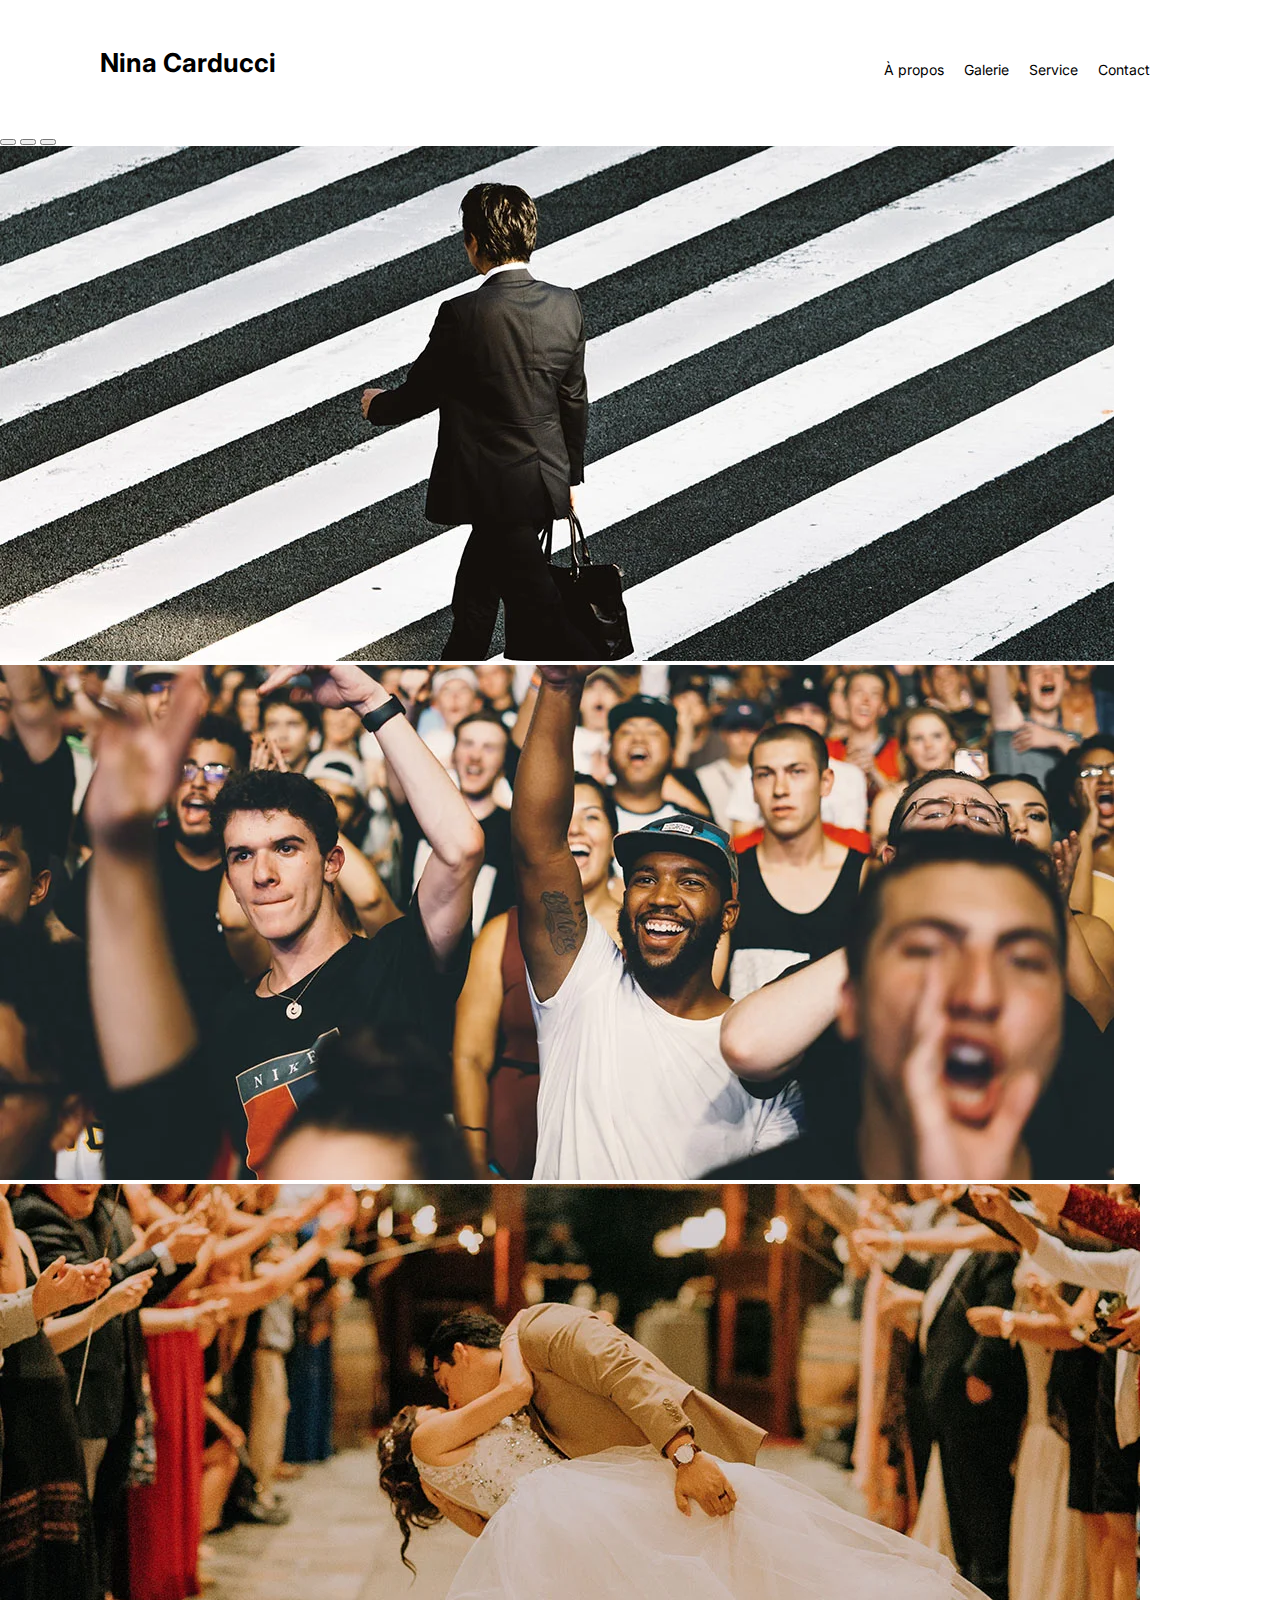
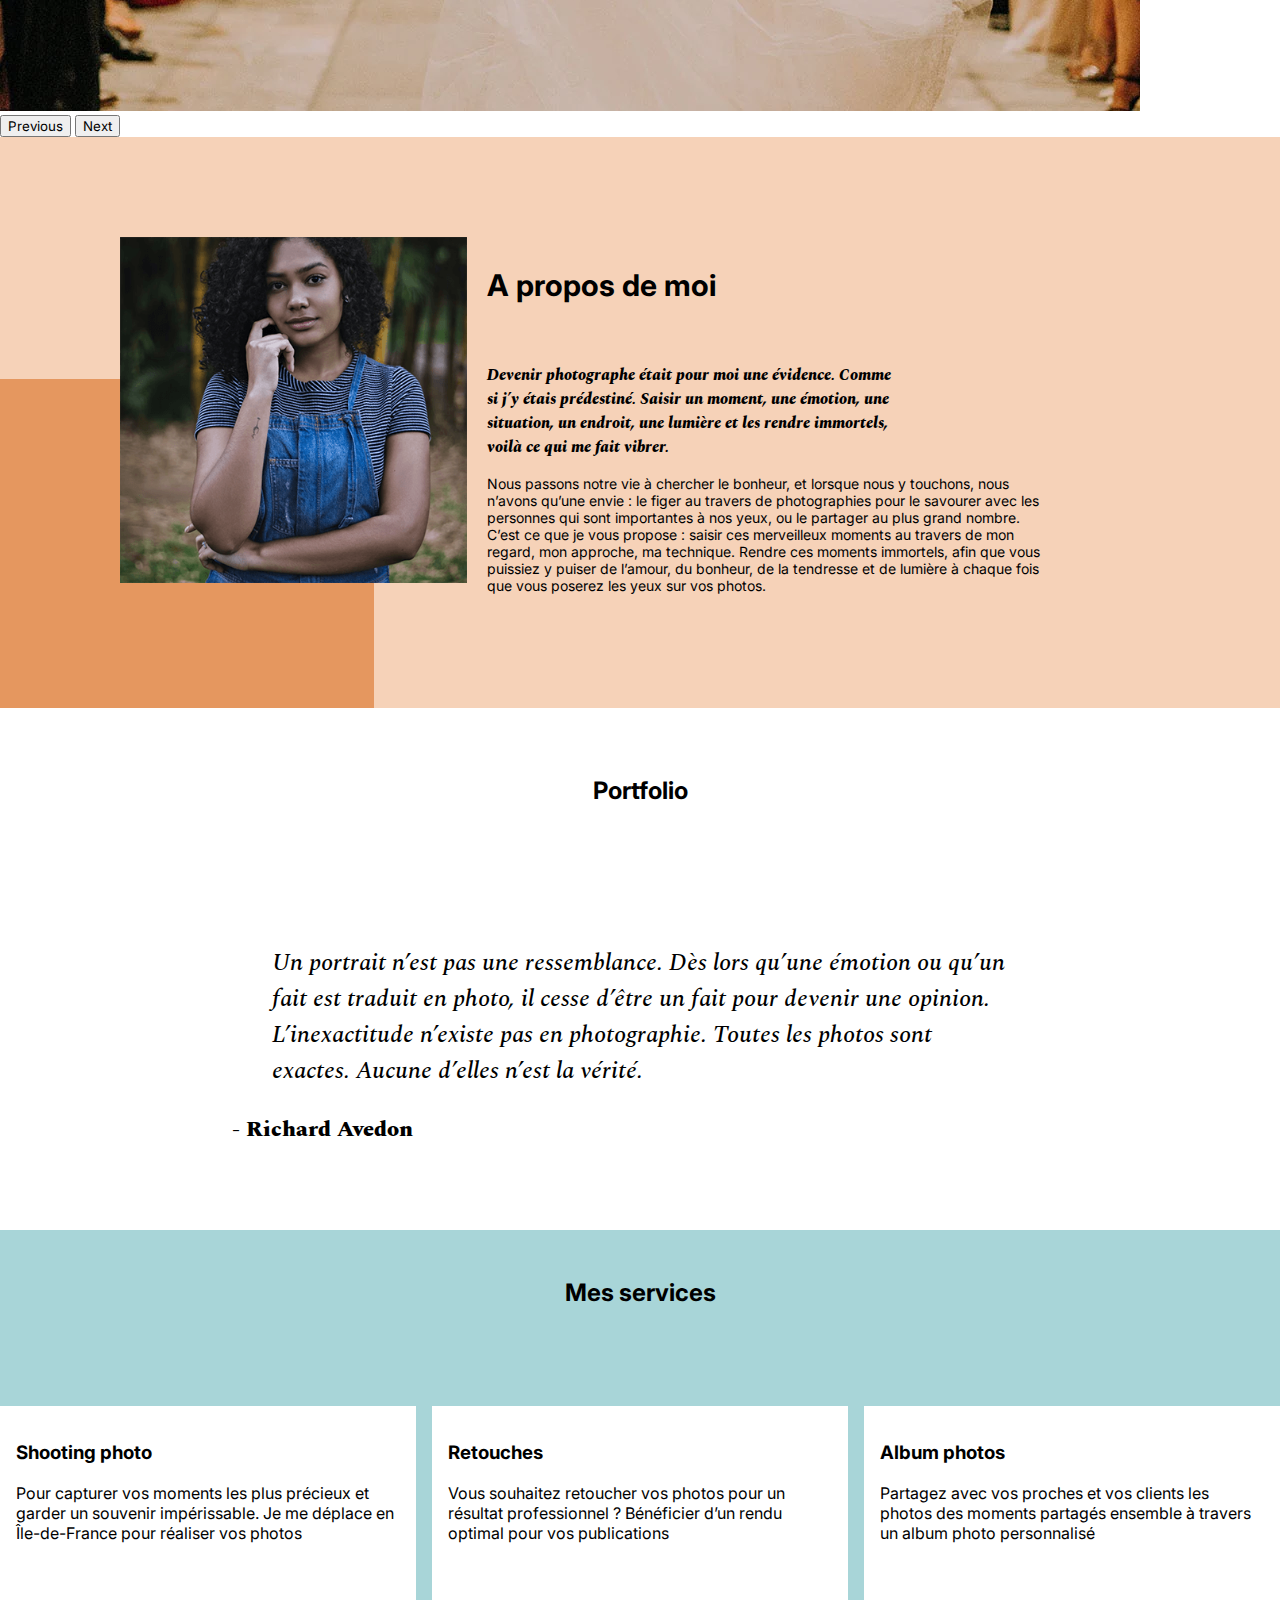
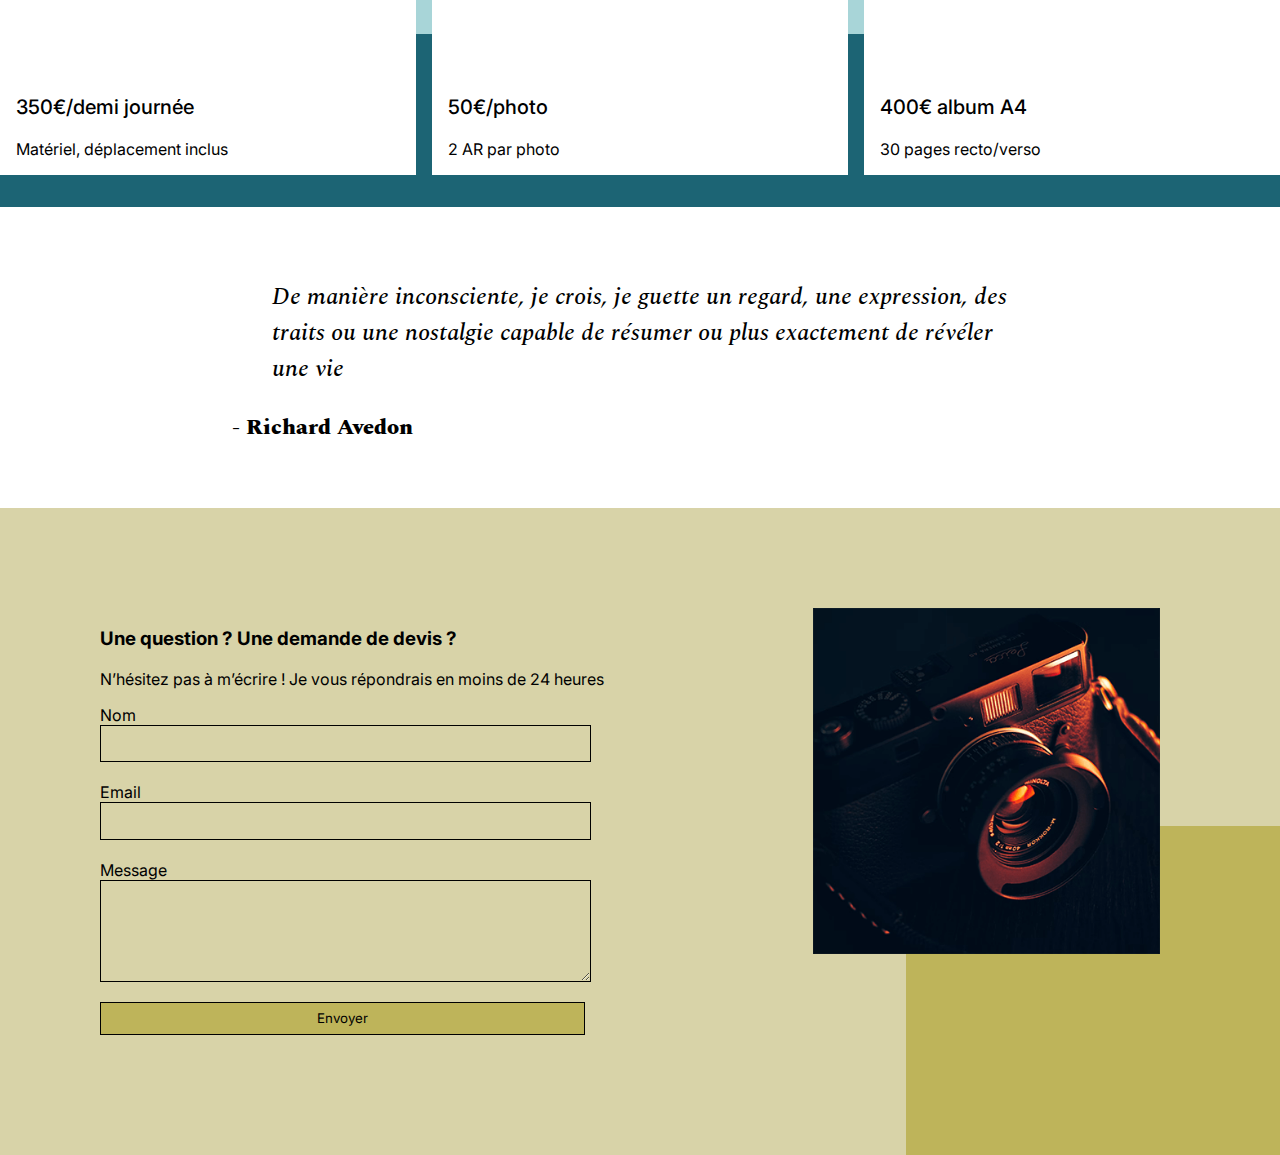
==== index.html @ 62bdb38e "amélioration de la sémantique du code html" ====
<!DOCTYPE html>
<html lang="fr">
<head>
	<meta name="viewport" content="width=device-width, initial-scale=1.0">
	<meta name="description" content="Photographe sur Bordeaux, je me déplace pour tous vos événements : mariage, baptême, concert, portrait de famille. Je propose mes services aux professionnels et particuliers">
	<link rel="stylesheet" href="./assets/bootstrap/bootstrap.css">
	<link rel="stylesheet" href="./assets/style.css">
	<link rel="preconnect" href="https://fonts.googleapis.com">
	<link rel="preconnect" href="https://fonts.gstatic.com" crossorigin>
	<link href="https://fonts.googleapis.com/css2?family=Inter&family=Spectral:ital,wght@0,400;1,300;1,400;1,800&display=swap" rel="stylesheet">
	<meta charset="UTF-8">
	<script src="./assets/bootstrap/bootstrap.bundle.js"></script>
	<script src="https://code.jquery.com/jquery-3.4.1.min.js" integrity="sha256-CSXorXvZcTkaix6Yvo6HppcZGetbYMGWSFlBw8HfCJo=" crossorigin="anonymous"></script>
	<script src="./assets/maugallery.js"></script>
	<script src="./assets/scripts.js"></script>
	<title>Nina Carducci, photographe événementiel sur Bordeaux</title>
</head>
<body>
<header class="top-header">
	<h1 class="name">Nina Carducci</h1>
	<nav class="nav">   
		<ul>
			<li><a href="#about">À propos</a></li>
			<li><a href="#gallery">Galerie</a></li>
			<li><a href="#services">Service</a></li>
			<li><a href="#contact">Contact</a></li>
			<li><a class="social-link" href="https://www.instagram.com/ninacarducci.photo/?hl=fr" target="_blank"><img src="assets/images/instagram.png" alt=""></a></li>
		</ul>
	</nav>
</header>

<div id="header">
	<div id="carouselExampleIndicators" class="carousel slide" data-bs-ride="carousel">
		<div class="carousel-indicators">
			<button type="button" data-bs-target="#carouselExampleIndicators" data-bs-slide-to="0" class="active" aria-current="true" aria-label="Slide 1"></button>
			<button type="button" data-bs-target="#carouselExampleIndicators" data-bs-slide-to="1" aria-label="Slide 2"></button>
			<button type="button" data-bs-target="#carouselExampleIndicators" data-bs-slide-to="2" aria-label="Slide 3"></button>
		</div>
		<div class="carousel-inner">
			<div class="carousel-item active">
				<img src="./assets/images/slider/ryoji-iwata-1114.webp" class="d-block w-100" alt="...">
			</div>
			<div class="carousel-item">
				<img src="./assets/images/slider/nicholas-green-1114.webp" class="d-block w-100" alt="...">
			</div>
			<div class="carousel-item">
				<img src="./assets/images/slider/edward-cisneros-1114.webp" class="d-block w-100" alt="...">
			</div>
		</div>
		<button class="carousel-control-prev" type="button" data-bs-target="#carouselExampleIndicators" data-bs-slide="prev">
			<span class="carousel-control-prev-icon" aria-hidden="true"></span>
			<span class="visually-hidden">Previous</span>
		</button>
		<button class="carousel-control-next" type="button" data-bs-target="#carouselExampleIndicators" data-bs-slide="next">
			<span class="carousel-control-next-icon" aria-hidden="true"></span>
			<span class="visually-hidden">Next</span>
		</button>
	</div>
</div>
<section id="about">
	<div class="picture left">
		<img src="./assets/images/nina-460.png">
	</div>
	<div id="about-me">
		<h2 class="about-me__title">A propos de moi</h2>
		<p class="about-me__introduction">Devenir photographe était pour moi une évidence. Comme si j’y étais prédestiné. Saisir un moment, une émotion, une situation, un endroit, une lumière et les rendre immortels, voilà ce qui me fait vibrer.</p>
		<p>Nous passons notre vie à chercher le bonheur, et lorsque nous y touchons, nous n’avons qu’une envie : le figer au travers de photographies pour le savourer avec les personnes qui sont importantes à nos yeux, ou le partager au plus grand nombre.
		C’est ce que je vous propose : saisir ces merveilleux moments au travers de mon regard, mon approche, ma technique. Rendre ces moments immortels, afin que vous puissiez y puiser de l’amour, du bonheur, de la tendresse et de lumière à chaque fois que vous poserez les yeux sur vos photos.</p>
	</div>
</section>

<section id="gallery">
	<h2 class="title">Portfolio</h2>
	<div class="container py-3">
		<div class="gallery" style="display: none">
			<img data-gallery-tag="Concert" class="gallery-item" src="./assets/images/gallery/concerts/concert-aaron-paul-621.webp">
			<img data-gallery-tag="Entreprises" class="gallery-item" src="./assets/images/gallery/entreprise/entreprise-ali-morshedlou-466.webp">
			<img data-gallery-tag="Entreprises" class="gallery-item" src="./assets/images/gallery/entreprise/entreprise-jason-goodman-466.webp">
			<img data-gallery-tag="Mariages" class="gallery-item" src="./assets/images/gallery/mariage/mariage-hannah-busing-466.webp">
			<img data-gallery-tag="Portrait" class="gallery-item" src="./assets/images/gallery/portraits/portrait-ade-tunji-466.webp">
			<img data-gallery-tag="Mariages" class="gallery-item" src="./assets/images/gallery/mariage/mariage-jakob-owens-466.webp">
			<img data-gallery-tag="Portrait" class="gallery-item" src="./assets/images/gallery/portraits/portrait-nino-van-prattenburg-466.webp">
			<img data-gallery-tag="Concert" class="gallery-item" src="./assets/images/gallery/concerts/concert-austin-neill-311.webp">
			<img data-gallery-tag="Entreprises" class="gallery-item" src="./assets/images/gallery/entreprise/entreprise-mateus-campos-felipe-466.webp">
		</div>
	</div>
	<div class="quote">
		<figure>
			<blockquote>
				<p class="quote__text">Un portrait n’est pas une ressemblance. Dès lors qu’une émotion ou qu’un fait est traduit en photo, il cesse d’être un fait pour devenir une opinion. L’inexactitude n’existe pas en photographie. Toutes les photos sont exactes. Aucune d’elles n’est la vérité.</p>
			</blockquote>
			<figcaption class="quote__author">- Richard Avedon</figcaption>
		</figure>
	</div>
</section>
<section id="services">
	<h2 class="title">Mes services</h2>
	<div class="container">
		<article class="service">
			<div class="service__description">
				<h3>Shooting photo</h3>
				<p>Pour capturer vos moments les plus précieux et garder un souvenir impérissable. Je me déplace en Île-de-France pour réaliser vos photos</p>
			</div>
			<div class="service__price">
				<p>350€/demi journée</p>
				<span>Matériel, déplacement inclus</span>
			</div>
		</article>
		<article class="service">
			<div class="service__description">
				<h3>Retouches</h3>
				<p>Vous souhaitez retoucher vos photos pour un résultat professionnel ? Bénéficier d’un rendu optimal pour vos publications</p>
			</div>
			<div class="service__price">
				<p>50€/photo</p>
				<span>2 AR par photo</span>
			</div>
		</article>
		<article class="service">
			<div class="service__description">
				<h3>Album photos</h3>
				<p>Partagez avec vos proches et vos clients les photos des moments partagés ensemble à travers un album photo personnalisé</p>
			</div>
			<div class="service__price">
				<p>400€ album A4</p>
				<span>30 pages recto/verso</span>
			</div>
		</article>
	</div>
</section>
<div class="quote">
	<figure>
		<blockquote>
			<p class="quote__text">De manière inconsciente, je crois, je guette un regard, une expression, des traits ou une nostalgie capable de résumer ou plus exactement de révéler une vie</p>
		</blockquote>
		<figcaption class="quote__author">- Richard Avedon</figcaption>
	</figure>
</div>
<footer id="contact">
	<div class="container">
		<div class="form-container">
			<h3>Une question ? Une demande de devis ?</h3>
			<p> N’hésitez pas à m’écrire ! Je vous répondrais en moins de 24 heures</p>
			<form method="post">
				<label for="nom">Nom</label>
				<input type="text" name="nom" id="nom">
				<label for="email">Email</label>
				<input type="email" name="email" id="email">
				<label for="message">Message</label>
				<textarea name="message" id="message" cols="30" rows="10"></textarea>
				<input type="submit" value="Envoyer">
			</form>
		</div>
		<div class="picture right">
			<img src="./assets/images/camera-425.png">
		</div>
	</div>
</footer>
</body>
</html>
---- assets/style.css ----
body {
	max-width: 1920px;
	margin: auto;
}
* {
	font-family: 'Inter';
	font-style: normal;
}
.top-header {
	background-color: white;
	position: sticky;
	top:0;
	z-index: 1000;
	display: flex;
	justify-content: space-between;
	padding-inline: 100px;
	padding-block: 30px;
	align-items: center;
}

.top-header .name {
	font-size: 26px;
}

.nav ul {
	display: flex;
	list-style-type: none;
	font-size: 14px;
	margin-bottom: 0;
}

.nav li {
	padding-inline: 10px;
}

.nav a {
	text-decoration: none;
	color: #000
}

.social-link img {
	width: 20px;
}

#about {
	display: flex;
	background-color: #F6D2B8;
	padding-inline: 100px;
	padding-block: 100px;
	position: relative;
}

.picture.left::before {
	content: ' ';
	background-color: #E5975F;
	width: 374px;
	height: 329px;
	position: absolute;
	bottom: 0;
	left: 0;
	z-index: -1;
}

.picture {
	flex: 1;
	margin: 0 20px;
	z-index: 0;
}

.picture img {
	width: 100%;

}
#about-me {
	flex: 2
}
.about-me__title {
	margin-top: 1em;
	margin-bottom: 60px;
	font-size: 30px;
}
#about-me p:nth-of-type(2) {
	width: 80%;
	font-size: 14px;
}

.about-me__introduction {
	font-family: 'Spectral';
	font-weight: 800;
	font-style: italic;
	font-size: 16px;
	width: 60%;
}


#gallery {
	/*	min-height: 100vh; */
}
.title{
	text-align: center;
	padding-block: 2em;
}
.gallery .nav {
	justify-content: center;
}
.nav-pills .nav-link.active, .nav-pills .show > .nav-link {
	color: #fff;
	background-color: #BEB45A;
	border-radius:0 ;
}
.nav-pills .nav-link {
	color: #000
}
.item-column {
	position: relative;
	margin-bottom: 0 !important;
	padding: 0;
}
.item-column::after{
	content: "";
	display: block;
	padding-bottom: 100%;

}
.gallery-item {
	position: absolute;
	width: 100%;
	height: 100%;
	object-fit: cover;
	padding: .5em;
}
.mg-prev, .mg-next {
	width: 30px;
	height: 30px;
	border-radius: 00%;
	justify-content: center;
	align-items: center;
	display: flex;
	font-size: 24px;
}

.quote {
	font-family: 'Spectral';
	font-style: italic;
	width: 70%;
	margin: auto;
	padding-block: 3em;
}
.quote__text {
	font-family: Spectral;
	font-style: italic;
	font-weight: 500;
	font-size: 24px;

}
.quote__author {
	font-family: Spectral;
	font-weight: 800;
	font-size: 22px;
}

#services {
	margin: auto;
	background-color: #A8D5D8 ;
	position: relative;
}
#services .container::before{
	content: ' ';
	background-color: #1C6474;
	position: absolute;
	width: 100%;
	height: 30%;
	bottom: 0;
	left: 0;
	z-index: 0;
}

#services .container {
	justify-content: space-between;
	display: flex;
	padding : 2em 0;

}

.service {
	background-color: white;
	max-width: 390px;
	width: 30%;
	height: 337px;
	padding: 1em;
	display: flex;
	flex-direction: column;
	justify-content: space-between;
	z-index: 1;
}

.service__price p{
	font-weight: 500;
	font-size: 20px;
}
#contact {
	margin: auto;
	background-color: #D8D3A8 ;
	position: relative;
	padding-inline: 100px;
	padding-block: 100px;
}

#contact .container {
	display: flex;
}
.picture.right::before {
	content: ' ';
	background-color: #BEB45A;
	width: 374px;
	height: 329px;
	position: absolute;
	bottom: 0;
	right: 0;
	z-index: -1;
}
.form-container {
	flex : 2;

}
form {
	display: flex;
	flex-direction: column;
	width: 70%;
	align-items: flex-start;
}

form input {
	width: 100%;
	background-color: transparent;
	border: solid 1px;
	height: 2.5em;
	margin-bottom: 20px;
}

form textarea {
	width: 100%;
	background-color: transparent;
	border: solid 1px;
	height: 5em;
	line-height: 2.5em;
	font-size: 1.2em;
	margin-bottom: 20px;
}
input[type="submit"] {
	background-color: #BEB45A;
	padding: .5em 1em
}

@media all and (max-width: 1180px) {
	.picture {
		flex : 2;
	}
	#about, #contact .container {
		align-items: center;
	}
	.about-me__title {
		margin-top: 0;
		margin-bottom: 1em;
	}
	#about-me h6, #about-me p {
		width: 100%;
	}
}

@media all and (max-width: 1000px) {
	#about{
		flex-direction: column;

	}
	.picture {
		width: 50%;
	}
	.picture.left::before {
		width: 100%;
		height: 30%;
		position: absolute;
		bottom: auto;
		top: 0;
		left: 0;
		z-index: -1;
	}
	.about-me__title{
		text-align: center;
		margin-top: 1em;
	}
	#services .container {
		flex-direction: column;
	}
	.service {
		width: 100%;
		max-width: 100%;
		height: auto;
		margin: 2em 0
	}
	.service__description{
		margin-bottom: 1em;
	}

	#services .container::before{
		width: 30%;
		height: 100%;
		bottom: 0;
		right: 0;
		left: auto;
		z-index: 0;
	}

	#contact .container {
		flex-direction: column;
	}
	#contact .picture.right {
		margin-top: 1em;
	}
	.picture.right::before {
		width: 100%;
		height: 30%;
		position: absolute;
		bottom: 0;
		right: 0;
		z-index: -1;
	}
}

@media all and (max-width: 650px) {
	.top-header {
		flex-direction: column;
		padding-inline: 0;
	}
	.top-header .nav, .top-header .nav ul {
		width: 100%;
		padding: 0 0 0 0;
	}
	.top-header .nav li {
		flex: 1;
		padding-block: 1em;
		text-align: center;
	}
	.picture.left::before, .picture.right::before {
		height: 150px;
	}
	#services .container {
		align-items: center;
	}
	.service {
		max-width: 90%;
	}
	#about, #contact {
		padding-inline: 2em;
		padding-block: 2em;
	}
	form {
		width: 100%;
	}
	.picture {
		width: 80%;
	}
}
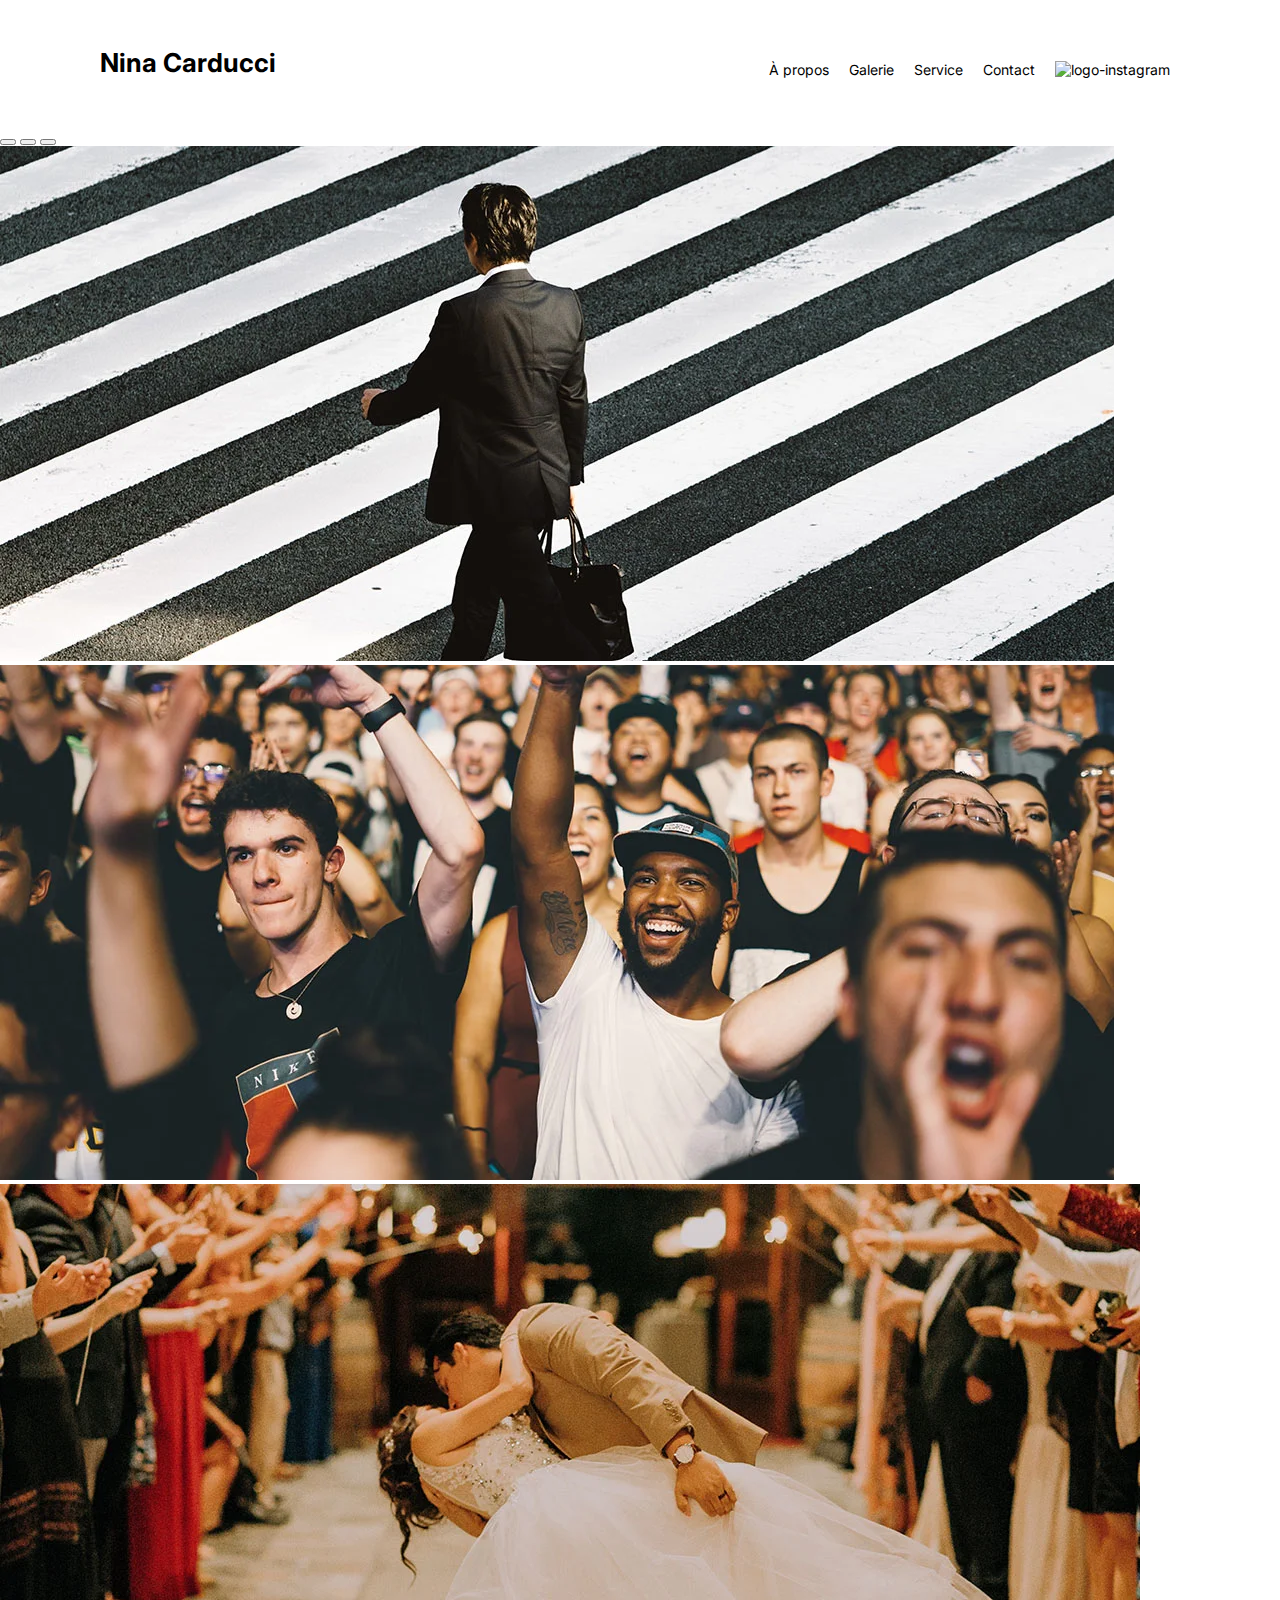
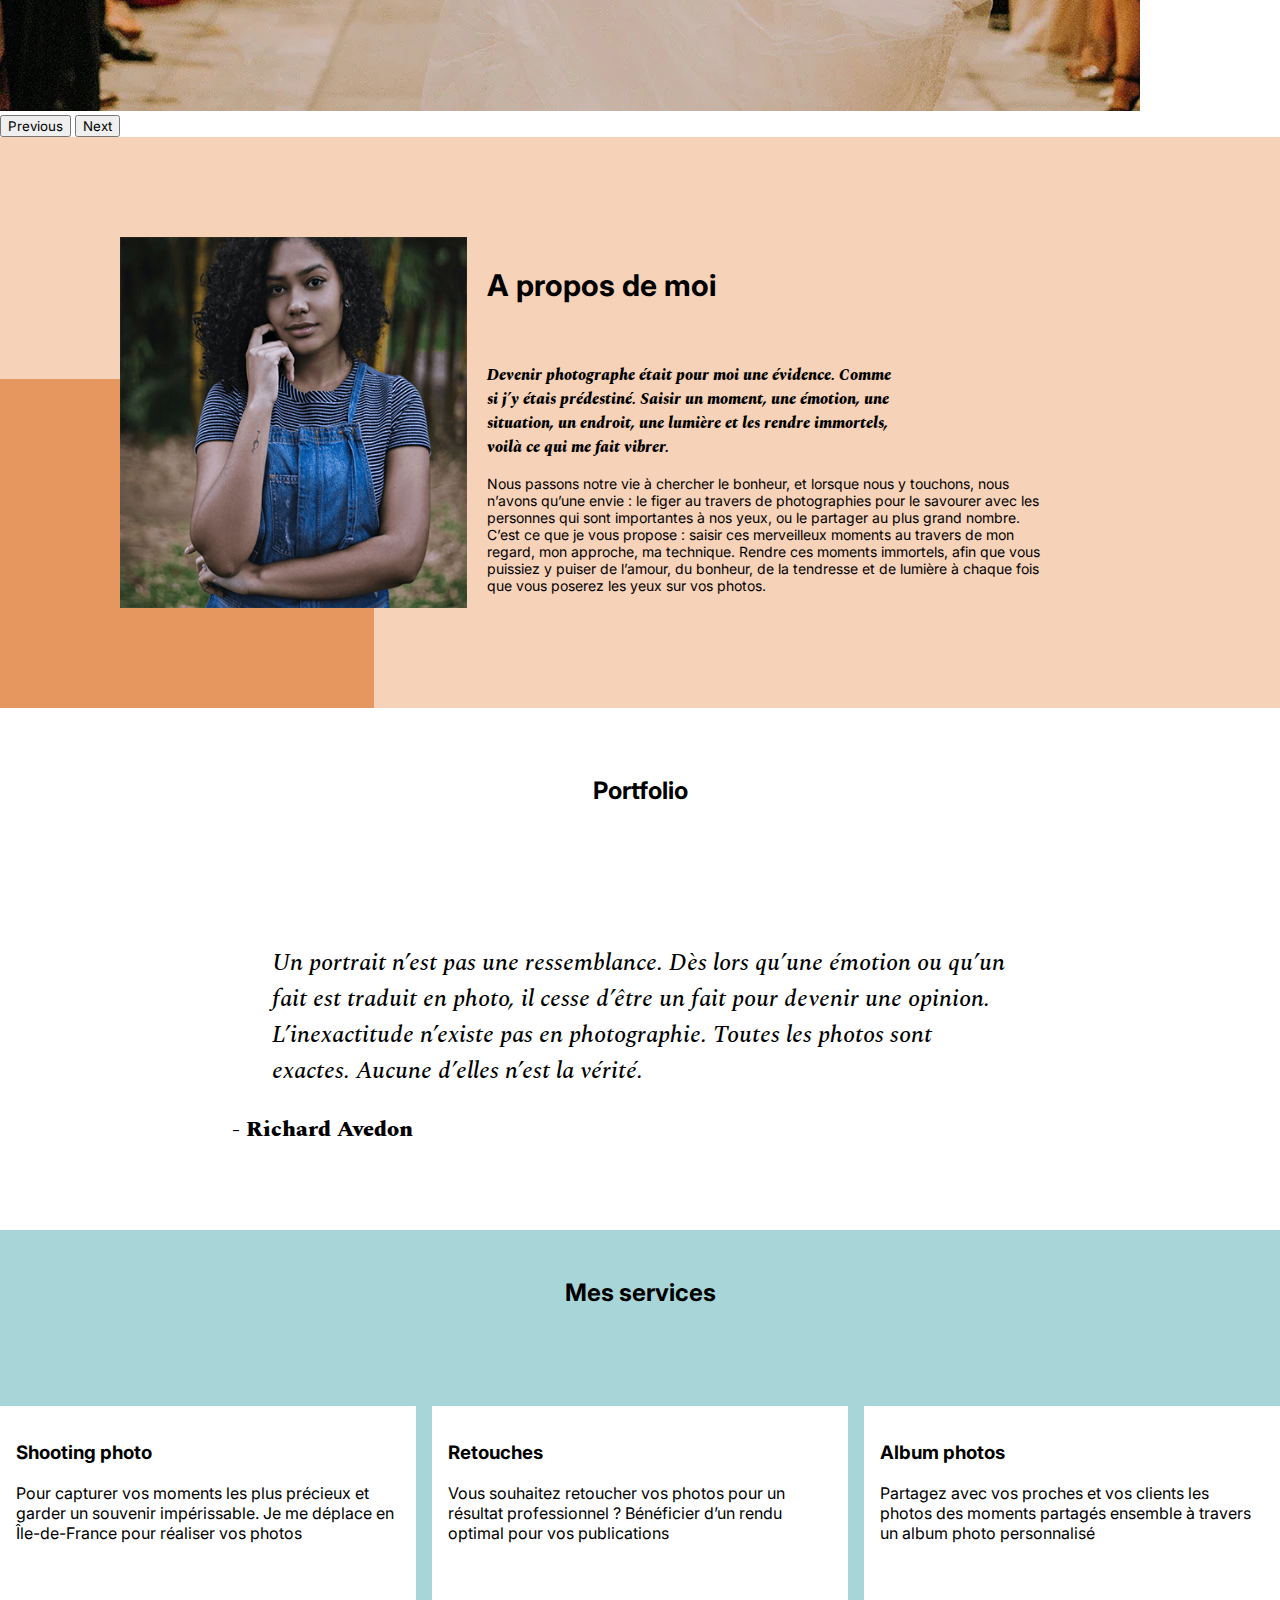
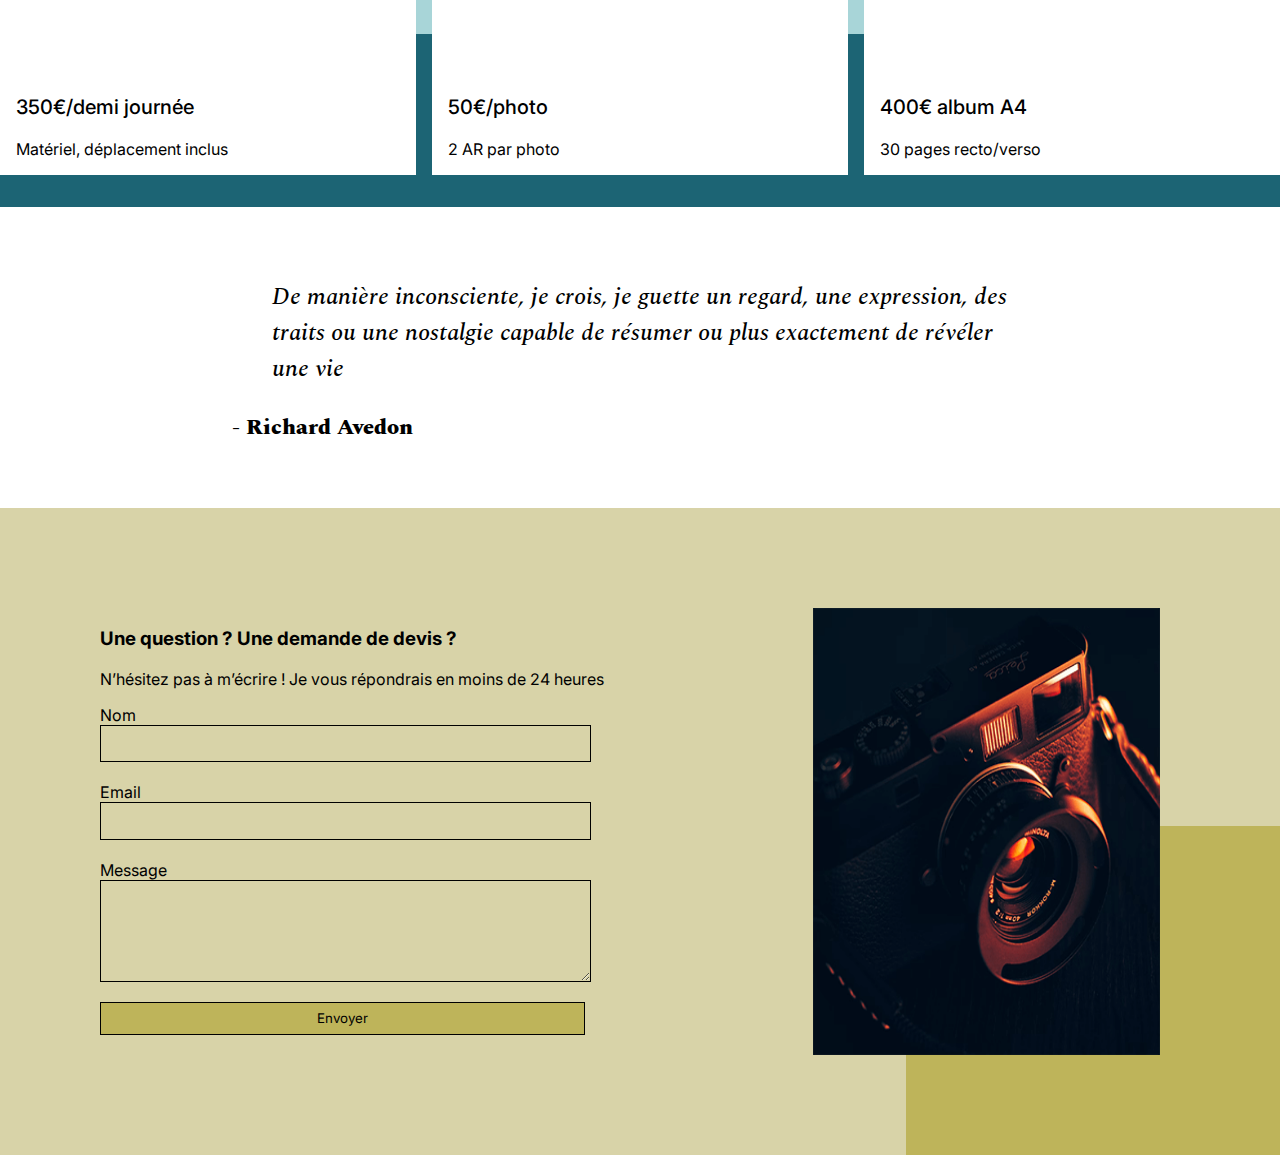
==== commit b7f8db70: "Récupération du cdn de bootstrap" ====
--- a/index.html
+++ b/index.html
@@ -3,16 +3,12 @@
 <head>
 	<meta name="viewport" content="width=device-width, initial-scale=1.0">
 	<meta name="description" content="Photographe sur Bordeaux, je me déplace pour tous vos événements : mariage, baptême, concert, portrait de famille. Je propose mes services aux professionnels et particuliers">
-	<link rel="stylesheet" href="./assets/bootstrap/bootstrap.css">
+	<link href="https://cdn.jsdelivr.net/npm/bootstrap@5.1.3/dist/css/bootstrap.min.css" rel="stylesheet" integrity="sha384-1BmE4kWBq78iYhFldvKuhfTAU6auU8tT94WrHftjDbrCEXSU1oBoqyl2QvZ6jIW3" crossorigin="anonymous">
 	<link rel="stylesheet" href="./assets/style.css">
 	<link rel="preconnect" href="https://fonts.googleapis.com">
 	<link rel="preconnect" href="https://fonts.gstatic.com" crossorigin>
 	<link href="https://fonts.googleapis.com/css2?family=Inter&family=Spectral:ital,wght@0,400;1,300;1,400;1,800&display=swap" rel="stylesheet">
 	<meta charset="UTF-8">
-	<script src="./assets/bootstrap/bootstrap.bundle.js"></script>
-	<script src="https://code.jquery.com/jquery-3.4.1.min.js" integrity="sha256-CSXorXvZcTkaix6Yvo6HppcZGetbYMGWSFlBw8HfCJo=" crossorigin="anonymous"></script>
-	<script src="./assets/maugallery.js"></script>
-	<script src="./assets/scripts.js"></script>
 	<title>Nina Carducci, photographe événementiel sur Bordeaux</title>
 </head>
 <body>
@@ -24,7 +20,7 @@
 			<li><a href="#gallery">Galerie</a></li>
 			<li><a href="#services">Service</a></li>
 			<li><a href="#contact">Contact</a></li>
-			<li><a class="social-link" href="https://www.instagram.com/ninacarducci.photo/?hl=fr" target="_blank"><img src="assets/images/instagram.png" alt=""></a></li>
+			<li><a class="social-link" href="https://www.instagram.com/ninacarducci.photo/?hl=fr" target="_blank"><img src="assets/images/instagram.png" alt="logo-instagram" name="instagram"></a></li>
 		</ul>
 	</nav>
 </header>
@@ -38,13 +34,13 @@
 		</div>
 		<div class="carousel-inner">
 			<div class="carousel-item active">
-				<img src="./assets/images/slider/ryoji-iwata-1114.webp" class="d-block w-100" alt="...">
+				<img src="./assets/images/slider/ryoji-iwata-1114.webp" class="d-block w-100" alt="ryoji iwata">
 			</div>
 			<div class="carousel-item">
-				<img src="./assets/images/slider/nicholas-green-1114.webp" class="d-block w-100" alt="...">
+				<img src="./assets/images/slider/nicholas-green-1114.webp" class="d-block w-100" alt="nicholas green">
 			</div>
 			<div class="carousel-item">
-				<img src="./assets/images/slider/edward-cisneros-1114.webp" class="d-block w-100" alt="...">
+				<img src="./assets/images/slider/edward-cisneros-1114.webp" class="d-block w-100" alt="edward cisneros">
 			</div>
 		</div>
 		<button class="carousel-control-prev" type="button" data-bs-target="#carouselExampleIndicators" data-bs-slide="prev">
@@ -59,7 +55,7 @@
 </div>
 <section id="about">
 	<div class="picture left">
-		<img src="./assets/images/nina-460.png">
+		<img src="./assets/images/nina-460.png" alt="photo de nina">
 	</div>
 	<div id="about-me">
 		<h2 class="about-me__title">A propos de moi</h2>
@@ -73,15 +69,15 @@
 	<h2 class="title">Portfolio</h2>
 	<div class="container py-3">
 		<div class="gallery" style="display: none">
-			<img data-gallery-tag="Concert" class="gallery-item" src="./assets/images/gallery/concerts/concert-aaron-paul-621.webp">
-			<img data-gallery-tag="Entreprises" class="gallery-item" src="./assets/images/gallery/entreprise/entreprise-ali-morshedlou-466.webp">
-			<img data-gallery-tag="Entreprises" class="gallery-item" src="./assets/images/gallery/entreprise/entreprise-jason-goodman-466.webp">
-			<img data-gallery-tag="Mariages" class="gallery-item" src="./assets/images/gallery/mariage/mariage-hannah-busing-466.webp">
-			<img data-gallery-tag="Portrait" class="gallery-item" src="./assets/images/gallery/portraits/portrait-ade-tunji-466.webp">
-			<img data-gallery-tag="Mariages" class="gallery-item" src="./assets/images/gallery/mariage/mariage-jakob-owens-466.webp">
-			<img data-gallery-tag="Portrait" class="gallery-item" src="./assets/images/gallery/portraits/portrait-nino-van-prattenburg-466.webp">
-			<img data-gallery-tag="Concert" class="gallery-item" src="./assets/images/gallery/concerts/concert-austin-neill-311.webp">
-			<img data-gallery-tag="Entreprises" class="gallery-item" src="./assets/images/gallery/entreprise/entreprise-mateus-campos-felipe-466.webp">
+			<img data-gallery-tag="Concert" class="gallery-item" src="./assets/images/gallery/concerts/concert-aaron-paul-621.webp" alt="concert Aaron Paul">
+			<img data-gallery-tag="Entreprises" class="gallery-item" src="./assets/images/gallery/entreprise/entreprise-ali-morshedlou-466.webp" alt="ali morshedlou">
+			<img data-gallery-tag="Entreprises" class="gallery-item" src="./assets/images/gallery/entreprise/entreprise-jason-goodman-466.webp" alt="Jason Goodman">
+			<img data-gallery-tag="Mariages" class="gallery-item" src="./assets/images/gallery/mariage/mariage-hannah-busing-466.webp" alt="mariage hannah busing">
+			<img data-gallery-tag="Portrait" class="gallery-item" src="./assets/images/gallery/portraits/portrait-ade-tunji-466.webp" alt="portrait Ade Tunji">
+			<img data-gallery-tag="Mariages" class="gallery-item" src="./assets/images/gallery/mariage/mariage-jakob-owens-466.webp" alt="Mariage Jakob Owens">
+			<img data-gallery-tag="Portrait" class="gallery-item" src="./assets/images/gallery/portraits/portrait-nino-van-prattenburg-466.webp" alt="portrait nino van prattenburg">
+			<img data-gallery-tag="Concert" class="gallery-item" src="./assets/images/gallery/concerts/concert-austin-neill-311.webp" alt="concert Austin Neill">
+			<img data-gallery-tag="Entreprises" class="gallery-item" src="./assets/images/gallery/entreprise/entreprise-mateus-campos-felipe-466.webp" alt="Mateus Campos">
 		</div>
 	</div>
 	<div class="quote">
@@ -152,9 +148,13 @@
 			</form>
 		</div>
 		<div class="picture right">
-			<img src="./assets/images/camera-425.png">
+			<img src="./assets/images/camera-425.png" alt="appareil photo">
 		</div>
 	</div>
 </footer>
+<script src="https://cdn.jsdelivr.net/npm/bootstrap@5.1.3/dist/js/bootstrap.bundle.min.js" integrity="sha384-ka7Sk0Gln4gmtz2MlQnikT1wXgYsOg+OMhuP+IlRH9sENBO0LRn5q+8nbTov4+1p" crossorigin="anonymous"></script>
+<script src="https://code.jquery.com/jquery-3.6.3.js" integrity="sha256-nQLuAZGRRcILA+6dMBOvcRh5Pe310sBpanc6+QBmyVM=" crossorigin="anonymous"></script>
+<script src="./assets/maugallery.js"></script>
+<script src="./assets/scripts.js"></script>
 </body>
 </html>
--- a/assets/style.css
+++ b/assets/style.css
@@ -17,31 +17,26 @@
 	padding-block: 30px;
 	align-items: center;
 }
-
 .top-header .name {
 	font-size: 26px;
 }
-
 .nav ul {
 	display: flex;
 	list-style-type: none;
 	font-size: 14px;
 	margin-bottom: 0;
 }
-
 .nav li {
 	padding-inline: 10px;
 }
-
 .nav a {
 	text-decoration: none;
 	color: #000
 }
-
 .social-link img {
 	width: 20px;
-}
-
+	height: 20px;
+}
 #about {
 	display: flex;
 	background-color: #F6D2B8;
@@ -49,7 +44,6 @@
 	padding-block: 100px;
 	position: relative;
 }
-
 .picture.left::before {
 	content: ' ';
 	background-color: #E5975F;
@@ -60,16 +54,14 @@
 	left: 0;
 	z-index: -1;
 }
-
 .picture {
 	flex: 1;
 	margin: 0 20px;
 	z-index: 0;
 }
-
 .picture img {
 	width: 100%;
-
+	height: 100%;
 }
 #about-me {
 	flex: 2
@@ -83,7 +75,6 @@
 	width: 80%;
 	font-size: 14px;
 }
-
 .about-me__introduction {
 	font-family: 'Spectral';
 	font-weight: 800;
@@ -91,8 +82,6 @@
 	font-size: 16px;
 	width: 60%;
 }
-
-
 #gallery {
 	/*	min-height: 100vh; */
 }
@@ -104,7 +93,7 @@
 	justify-content: center;
 }
 .nav-pills .nav-link.active, .nav-pills .show > .nav-link {
-	color: #fff;
+	color: #000;
 	background-color: #BEB45A;
 	border-radius:0 ;
 }
@@ -115,6 +104,9 @@
 	position: relative;
 	margin-bottom: 0 !important;
 	padding: 0;
+}
+.w-100{
+	height: 100%;
 }
 .item-column::after{
 	content: "";
@@ -138,7 +130,6 @@
 	display: flex;
 	font-size: 24px;
 }
-
 .quote {
 	font-family: 'Spectral';
 	font-style: italic;
@@ -158,7 +149,6 @@
 	font-weight: 800;
 	font-size: 22px;
 }
-
 #services {
 	margin: auto;
 	background-color: #A8D5D8 ;
@@ -174,14 +164,12 @@
 	left: 0;
 	z-index: 0;
 }
-
 #services .container {
 	justify-content: space-between;
 	display: flex;
 	padding : 2em 0;
 
 }
-
 .service {
 	background-color: white;
 	max-width: 390px;
@@ -193,7 +181,6 @@
 	justify-content: space-between;
 	z-index: 1;
 }
-
 .service__price p{
 	font-weight: 500;
 	font-size: 20px;
@@ -205,7 +192,6 @@
 	padding-inline: 100px;
 	padding-block: 100px;
 }
-
 #contact .container {
 	display: flex;
 }
@@ -221,7 +207,6 @@
 }
 .form-container {
 	flex : 2;
-
 }
 form {
 	display: flex;
@@ -229,7 +214,6 @@
 	width: 70%;
 	align-items: flex-start;
 }
-
 form input {
 	width: 100%;
 	background-color: transparent;
@@ -237,7 +221,6 @@
 	height: 2.5em;
 	margin-bottom: 20px;
 }
-
 form textarea {
 	width: 100%;
 	background-color: transparent;
@@ -251,7 +234,6 @@
 	background-color: #BEB45A;
 	padding: .5em 1em
 }
-
 @media all and (max-width: 1180px) {
 	.picture {
 		flex : 2;
@@ -267,7 +249,6 @@
 		width: 100%;
 	}
 }
-
 @media all and (max-width: 1000px) {
 	#about{
 		flex-direction: column;
@@ -301,7 +282,6 @@
 	.service__description{
 		margin-bottom: 1em;
 	}
-
 	#services .container::before{
 		width: 30%;
 		height: 100%;
@@ -310,7 +290,6 @@
 		left: auto;
 		z-index: 0;
 	}
-
 	#contact .container {
 		flex-direction: column;
 	}
@@ -326,7 +305,6 @@
 		z-index: -1;
 	}
 }
-
 @media all and (max-width: 650px) {
 	.top-header {
 		flex-direction: column;
